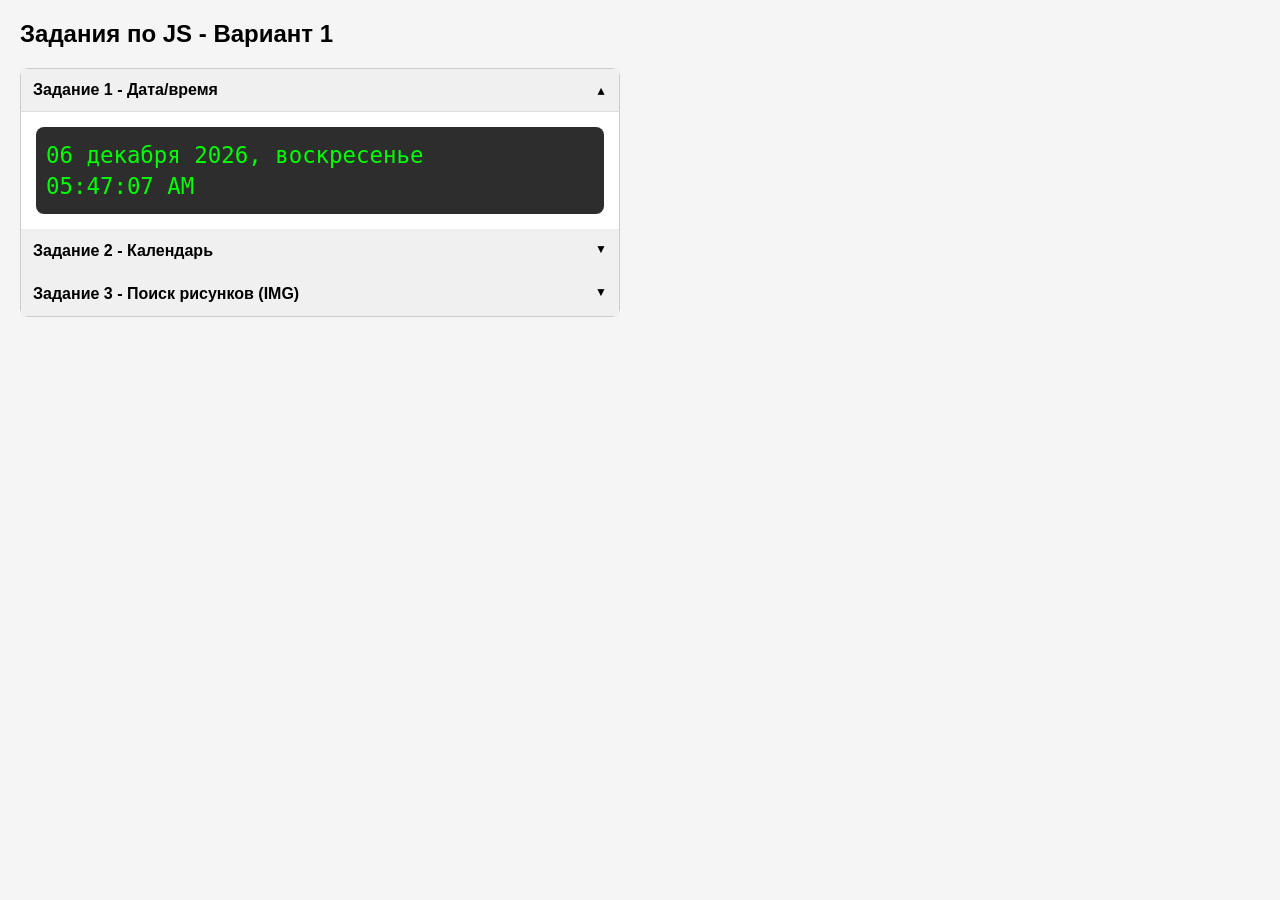
==== time/index.html @ 87015b06 "Add files via upload" ====
<!DOCTYPE html>
<html lang="ru">
<head>
    <meta charset="UTF-8">
    <title>Задания по JS - Вариант 1</title>
    <link rel="stylesheet" href="style.css">
</head>
<body>
    <h2>Задания по JS - Вариант 1</h2>
    <div class="accordion">
        <div class="item active" id="datetime-item">
            <div class="header">Задание 1 - Дата/время</div>
            <div class="content">
                <div id="datetime-block">
                    <div class="date-line" id="dateDisplay"></div>
                    <div class="time-line" id="timeDisplay"></div>
                </div>
            </div>
        </div>

        <div class="item" id="calendar-item">
            <div class="header">Задание 2 - Календарь</div>
            <div class="content">
                <div class="calendar-wrapper">
                    <div class="calendar-controls">
                        <button class="cal-btn" id="prevMonthBtn">◀ Пред.</button>
                        <span id="currentMonthYear"></span>
                        <button class="cal-btn" id="nextMonthBtn">След. ▶</button>
                        <button class="cal-btn today-btn" id="todayBtn">Сегодня</button>
                    </div>
                    <div id="calendarContainer"></div>
                    <div id="selectedDateDisplay" class="selected-date"></div>
                </div>
            </div>
        </div>

        <div class="item" id="dom-item">
            <div class="header">Задание 3 - Поиск рисунков (IMG)</div>
            <div class="content">
                <p>Найти все изображения &lt;img&gt; на странице:</p>
                <button id="findImagesBtn" class="action-btn">Найти и подсветить рисунки</button>
                <div id="imagesResult" class="result-area"></div>
                <hr>
                <p><i>Тестовые рисунки для проверки:</i></p>
                <div style="display: flex; gap: 10px; flex-wrap: wrap;">
                    <img src="https://picsum.photos/id/1/80/80" alt="тест 1">
                    <img src="https://picsum.photos/id/2/80/80" alt="тест 2">
                    <img src="https://picsum.photos/id/3/80/80" alt="тест 3">
                    <div><img src="https://picsum.photos/id/4/80/80" alt="вложенный"></div>
                </div>
                <p>Обычный текст, не рисунок</p>
            </div>
        </div>
    </div>

    <script src="script.js"></script>
</body>
</html>
---- time/style.css ----
body {
    font-family: Arial;
    max-width: 600px;
    margin: 20px 0 0 20px;
    background: #f5f5f5;
}

.accordion {
    border: 1px solid #ccc;
    border-radius: 8px;
    background: white;
}

.item {
    border-bottom: 1px solid #eee;
}

.header {
    background: #f0f0f0;
    padding: 12px;
    cursor: pointer;
    font-weight: bold;
    display: flex;
    justify-content: space-between;
}

.header::after {
    content: '▼';
    font-size: 12px;
    transition: transform 0.2s;
}

.item.active .header::after {
    transform: rotate(180deg);
}

.content {
    display: none;
    padding: 15px;
    border-top: 1px solid #ddd;
}

.item.active .content {
    display: block;
}

#datetime-block {
    background: #2d2d2d;
    color: #0f0;
    padding: 15px 10px;
    border-radius: 8px;
    text-align: left;
    font-family: monospace;
    font-size: 1.4rem;
    display: flex;
    flex-direction: column;
    align-items: flex-start;
    justify-content: flex-start;
}

.date-line, .time-line {
    width: 100%;
}

.time-line {
    margin-top: 5px;
}

.calendar-wrapper {
    text-align: center;
}
.calendar-controls {
    display: flex;
    justify-content: center;
    gap: 12px;
    margin-bottom: 15px;
    align-items: center;
    flex-wrap: wrap;
}
.cal-btn {
    background: #e0e0e0;
    border: 1px solid #ccc;
    padding: 6px 12px;
    cursor: pointer;
    border-radius: 4px;
    font-size: 14px;
    font-family: inherit;
}
.cal-btn:hover {
    background: #d0d0d0;
}
.today-btn {
    background: #4caf50;
    color: white;
    border-color: #4caf50;
}
.today-btn:hover {
    background: #45a049;
}
#currentMonthYear {
    font-weight: bold;
    font-size: 1.2rem;
    min-width: 140px;
}
.calendar-table {
    width: 100%;
    border-collapse: collapse;
    margin-top: 10px;
    background: white;
}
.calendar-table th, .calendar-table td {
    border: 1px solid #ddd;
    padding: 8px;
    text-align: center;
    cursor: pointer;
}
.calendar-table th {
    background: #f5f5f5;
    font-weight: normal;
}
.calendar-table td.weekend {
    color: red;
}
.calendar-table td.today {
    background: #ffeb3b;
    font-weight: bold;
}
.calendar-table td.selected {
    background: #4caf50;
    color: white;
    font-weight: bold;
}
.calendar-table td.empty-cell {
    background: #fafafa;
    cursor: default;
}
.selected-date {
    margin-top: 15px;
    font-weight: bold;
    color: #333;
}

.action-btn {
    background: #e0e0e0;
    border: 1px solid #ccc;
    padding: 6px 12px;
    cursor: pointer;
    border-radius: 4px;
    font-size: 14px;
    margin-bottom: 10px;
}
.result-area {
    margin: 10px 0;
    font-weight: bold;
    color: #0066cc;
}
.highlight-image {
    outline: 3px solid #ff9800;
    background: #fff3cd;
    transition: all 0.2s;
}
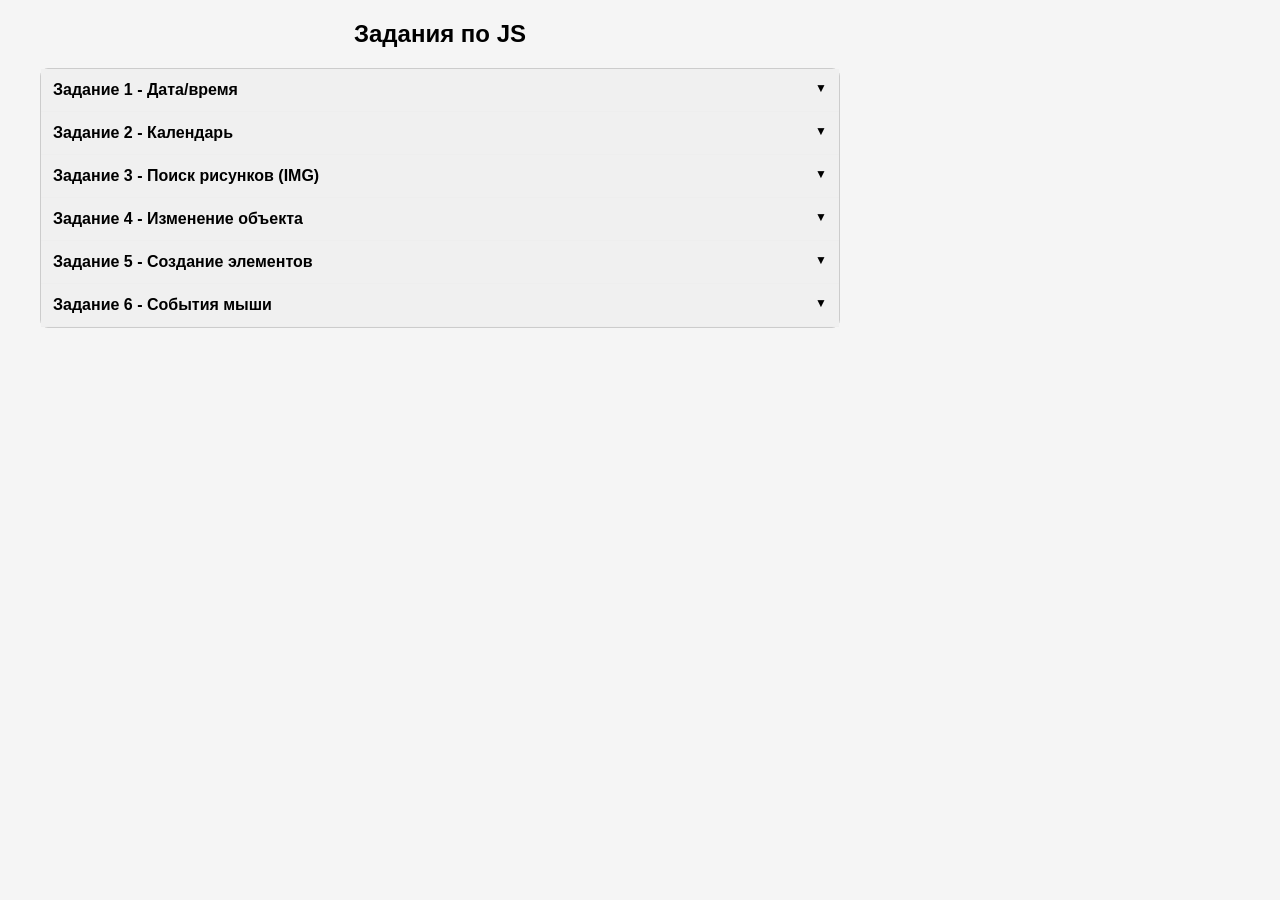
==== commit ba7bf257: "Add files via upload" ====
--- a/time/index.html
+++ b/time/index.html
@@ -2,13 +2,15 @@
 <html lang="ru">
 <head>
     <meta charset="UTF-8">
-    <title>Задания по JS - Вариант 1</title>
+    <meta name="viewport" content="width=device-width, initial-scale=1.0">
+    <title>Задания по JS (6 заданий)</title>
     <link rel="stylesheet" href="style.css">
 </head>
 <body>
-    <h2>Задания по JS - Вариант 1</h2>
+    <h2>Задания по JS</h2>
+    
     <div class="accordion">
-        <div class="item active" id="datetime-item">
+        <div class="item">
             <div class="header">Задание 1 - Дата/время</div>
             <div class="content">
                 <div id="datetime-block">
@@ -18,37 +20,76 @@
             </div>
         </div>
 
-        <div class="item" id="calendar-item">
+        <div class="item">
             <div class="header">Задание 2 - Календарь</div>
             <div class="content">
                 <div class="calendar-wrapper">
                     <div class="calendar-controls">
-                        <button class="cal-btn" id="prevMonthBtn">◀ Пред.</button>
+                        <button id="prevMonthBtn" class="cal-btn">◀ Пред.</button>
+                        <button id="todayBtn" class="cal-btn today-btn">Сегодня</button>
+                        <button id="nextMonthBtn" class="cal-btn">След. ▶</button>
                         <span id="currentMonthYear"></span>
-                        <button class="cal-btn" id="nextMonthBtn">След. ▶</button>
-                        <button class="cal-btn today-btn" id="todayBtn">Сегодня</button>
                     </div>
                     <div id="calendarContainer"></div>
-                    <div id="selectedDateDisplay" class="selected-date"></div>
+                    <div class="selected-date" id="selectedDateDisplay"></div>
                 </div>
             </div>
         </div>
 
-        <div class="item" id="dom-item">
+        <div class="item">
             <div class="header">Задание 3 - Поиск рисунков (IMG)</div>
             <div class="content">
                 <p>Найти все изображения &lt;img&gt; на странице:</p>
                 <button id="findImagesBtn" class="action-btn">Найти и подсветить рисунки</button>
                 <div id="imagesResult" class="result-area"></div>
-                <hr>
-                <p><i>Тестовые рисунки для проверки:</i></p>
-                <div style="display: flex; gap: 10px; flex-wrap: wrap;">
-                    <img src="https://picsum.photos/id/1/80/80" alt="тест 1">
-                    <img src="https://picsum.photos/id/2/80/80" alt="тест 2">
-                    <img src="https://picsum.photos/id/3/80/80" alt="тест 3">
-                    <div><img src="https://picsum.photos/id/4/80/80" alt="вложенный"></div>
+                <p>Тестовые рисунки для проверки:</p>
+                <img src="images/1.jpg" alt="test1" width="80" height="80">
+                <img src="images/2.jpg" alt="test2" width="80" height="80">
+                <img src="images/3.jpg" alt="test3" width="80" height="80">
+                <img src="images/4.jpg" alt="test4" width="80" height="80">
+                <p>Обычный текст, не рисунок</p>
+            </div>
+        </div>
+
+        <div class="item">
+            <div class="header">Задание 4 - Изменение объекта</div>
+            <div class="content">
+                <p><b>Вариант 2:</b> Через 120мс удалять из видимости один из блоков (номер выбирается рандомно).</p>
+                <button id="startTask4Btn" class="action-btn">▶ Запустить</button>
+                <button id="resetTask4Btn" class="action-btn">↺ Сбросить</button>
+                <div class="task4-container">
+                    <div class="task4-block">Блок 1</div>
+                    <div class="task4-block">Блок 2</div>
+                    <div class="task4-block">Блок 3</div>
+                    <div class="task4-block">Блок 4</div>
+                    <div class="task4-block">Блок 5</div>
                 </div>
-                <p>Обычный текст, не рисунок</p>
+            </div>
+        </div>
+
+        <div class="item">
+            <div class="header">Задание 5 - Создание элементов</div>
+            <div class="content">
+                <p><b>Вариант 1:</b> Абзацы (&lt;p&gt;) в &lt;div&gt;. Порядок: обратный (добавление в начало).</p>
+                <button id="addParagraphBtn" class="action-btn">➕ Добавить абзац</button>
+                <button id="clearParagraphsBtn" class="action-btn">🗑 Очистить все</button>
+                <div id="paragraphsContainer" class="paragraphs-container">
+                    <p style="color: #999; font-style: italic;">Нажмите "Добавить абзац" для создания элементов</p>
+                </div>
+            </div>
+        </div>
+
+        <div class="item">
+            <div class="header">Задание 6 - События мыши</div>
+            <div class="content">
+                <p><b>Вариант 1:</b> Наведение курсора → смена одной из трех картинок.</p>
+                <p>Наведите курсор на зеленый блок ниже:</p>
+                <div id="hoverTarget" class="hover-target">
+                    Наведи на меня
+                </div>
+                <div id="imageContainer" class="image-container">
+                    <img id="displayedImage" src="" alt="Изменение при наведении">
+                </div>
             </div>
         </div>
     </div>
--- a/time/style.css
+++ b/time/style.css
@@ -1,20 +1,21 @@
 body {
-    font-family: Arial;
-    max-width: 600px;
+    font-family: Arial, sans-serif;
+    max-width: 800px;
     margin: 20px 0 0 20px;
     background: #f5f5f5;
-}
-
+    padding: 0 20px;
+}
+h2 {
+    text-align: center;
+}
 .accordion {
     border: 1px solid #ccc;
     border-radius: 8px;
     background: white;
 }
-
 .item {
     border-bottom: 1px solid #eee;
 }
-
 .header {
     background: #f0f0f0;
     padding: 12px;
@@ -23,49 +24,36 @@
     display: flex;
     justify-content: space-between;
 }
-
 .header::after {
     content: '▼';
     font-size: 12px;
     transition: transform 0.2s;
 }
-
 .item.active .header::after {
     transform: rotate(180deg);
 }
-
 .content {
     display: none;
     padding: 15px;
     border-top: 1px solid #ddd;
 }
-
 .item.active .content {
     display: block;
 }
-
 #datetime-block {
     background: #2d2d2d;
     color: #0f0;
     padding: 15px 10px;
     border-radius: 8px;
-    text-align: left;
     font-family: monospace;
     font-size: 1.4rem;
-    display: flex;
-    flex-direction: column;
-    align-items: flex-start;
-    justify-content: flex-start;
-}
-
+}
 .date-line, .time-line {
     width: 100%;
 }
-
 .time-line {
     margin-top: 5px;
 }
-
 .calendar-wrapper {
     text-align: center;
 }
@@ -84,7 +72,6 @@
     cursor: pointer;
     border-radius: 4px;
     font-size: 14px;
-    font-family: inherit;
 }
 .cal-btn:hover {
     background: #d0d0d0;
@@ -106,7 +93,6 @@
     width: 100%;
     border-collapse: collapse;
     margin-top: 10px;
-    background: white;
 }
 .calendar-table th, .calendar-table td {
     border: 1px solid #ddd;
@@ -116,7 +102,6 @@
 }
 .calendar-table th {
     background: #f5f5f5;
-    font-weight: normal;
 }
 .calendar-table td.weekend {
     color: red;
@@ -139,7 +124,6 @@
     font-weight: bold;
     color: #333;
 }
-
 .action-btn {
     background: #e0e0e0;
     border: 1px solid #ccc;
@@ -148,6 +132,10 @@
     border-radius: 4px;
     font-size: 14px;
     margin-bottom: 10px;
+    margin-right: 5px;
+}
+.action-btn:hover {
+    background: #d0d0d0;
 }
 .result-area {
     margin: 10px 0;
@@ -157,5 +145,83 @@
 .highlight-image {
     outline: 3px solid #ff9800;
     background: #fff3cd;
-    transition: all 0.2s;
+}
+.task4-container {
+    display: flex;
+    flex-wrap: wrap;
+    gap: 10px;
+    margin-top: 10px;
+}
+.task4-block {
+    width: 80px;
+    height: 80px;
+    background: #4caf50;
+    color: white;
+    display: flex;
+    align-items: center;
+    justify-content: center;
+    font-weight: bold;
+    border-radius: 4px;
+    transition: opacity 0.01s;
+}
+.task4-block.hidden-block {
+    opacity: 0;
+}
+.paragraphs-container {
+    margin-top: 15px;
+    padding: 15px;
+    background: #f9f9f9;
+    border: 1px solid #ddd;
+    border-radius: 4px;
+    min-height: 100px;
+}
+.paragraphs-container p {
+    padding: 10px 15px;
+    margin: 8px 0;
+    background: white;
+    border-left: 4px solid #2196F3;
+    border-radius: 4px;
+    position: relative;
+}
+.paragraphs-container p .delete-btn {
+    position: absolute;
+    right: 10px;
+    top: 50%;
+    transform: translateY(-50%);
+    background: #f44336;
+    color: white;
+    border: none;
+    padding: 4px 10px;
+    border-radius: 3px;
+    cursor: pointer;
+    font-size: 12px;
+}
+.paragraphs-container p .delete-btn:hover {
+    background: #d32f2f;
+}
+.hover-target {
+    width: 200px;
+    height: 60px;
+    background: #4caf50;
+    color: white;
+    display: flex;
+    align-items: center;
+    justify-content: center;
+    border-radius: 4px;
+    cursor: pointer;
+    margin: 15px 0;
+    font-weight: bold;
+}
+.hover-target:hover {
+    background: #45a049;
+}
+.image-container {
+    margin-top: 15px;
+    min-height: 100px;
+    text-align: center;
+}
+.image-container img {
+    max-width: 150px;
+    border: 2px solid #ddd;
+    border-radius: 4px;
 }
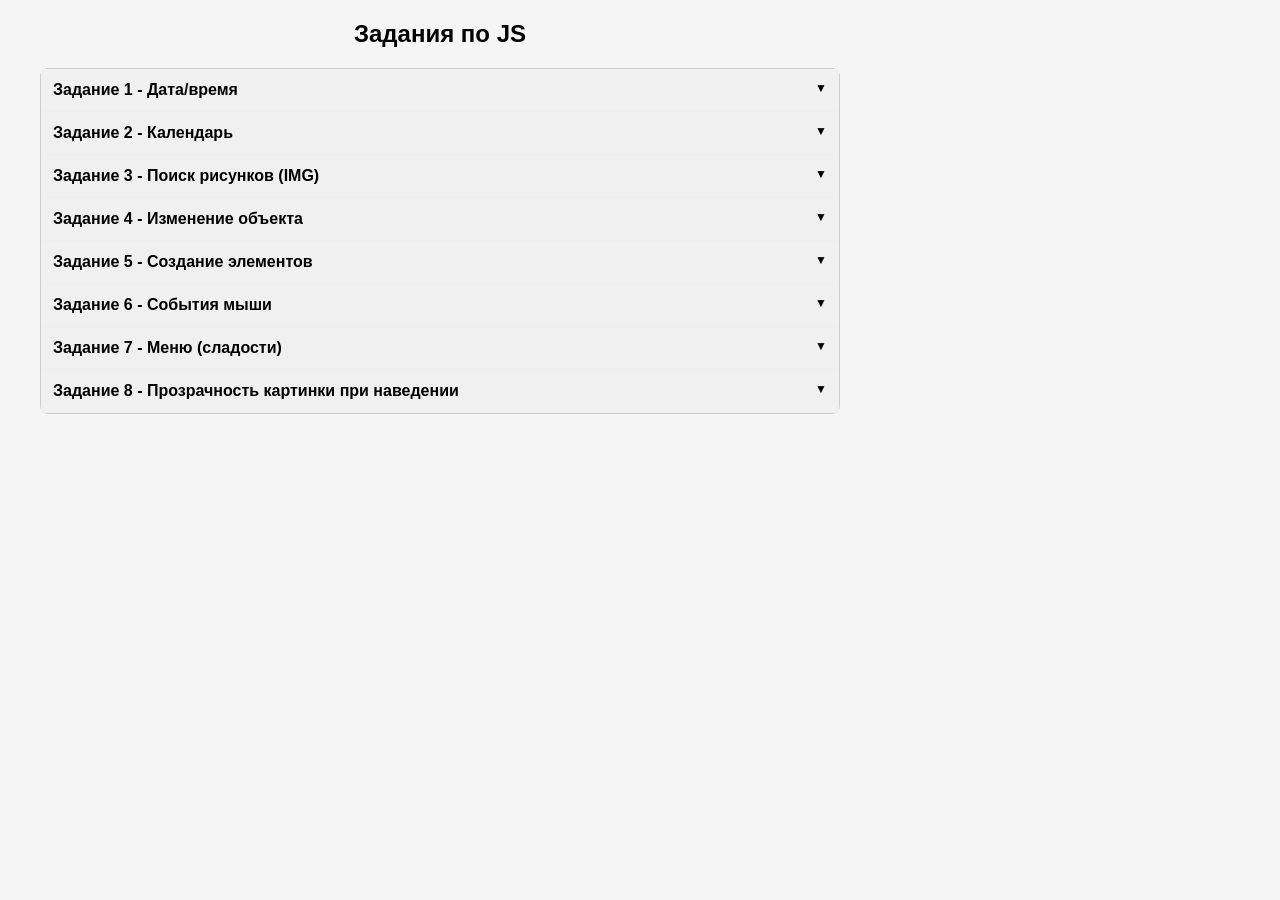
==== commit 368ba8f1: "Add files via upload" ====
--- a/time/index.html
+++ b/time/index.html
@@ -3,7 +3,7 @@
 <head>
     <meta charset="UTF-8">
     <meta name="viewport" content="width=device-width, initial-scale=1.0">
-    <title>Задания по JS (6 заданий)</title>
+    <title>Задания по JS</title>
     <link rel="stylesheet" href="style.css">
 </head>
 <body>
@@ -92,6 +92,33 @@
                 </div>
             </div>
         </div>
+
+        <div class="item">
+            <div class="header">Задание 7 - Меню (сладости)</div>
+            <div class="content">
+                <p>Кликните на сладость.</p>
+                <button id="resetSweetsBtn" class="action-btn">Сбросить меню</button>
+                <ul id="sweetsList">
+                    <li>Пирожное</li>
+                    <li>Конфета</li>
+                    <li>Шоколад</li>
+                    <li>Мороженое</li>
+                    <li>Пончик</li>
+                </ul>
+                <div id="sweetsMessage" class="sweets-message" style="display: none;">Сладости закончились</div>
+            </div>
+        </div>
+
+        <div class="item">
+            <div class="header">Задание 8 - Прозрачность картинки при наведении</div>
+             <div class="content">
+                <p>Наведите курсор на картинку.</p>
+                <div class="image-overlay-container">
+                    <div class="behind-text">Текст за картинкой</div>
+                    <img id="hoverImage" src="images/1.jpg" alt="Тестовая картинка" class="hover-fade-img">
+                </div>
+            </div>
+        </div>
     </div>
 
     <script src="script.js"></script>
--- a/time/style.css
+++ b/time/style.css
@@ -162,7 +162,6 @@
     justify-content: center;
     font-weight: bold;
     border-radius: 4px;
-    transition: opacity 0.01s;
 }
 .task4-block.hidden-block {
     opacity: 0;
@@ -224,4 +223,61 @@
     max-width: 150px;
     border: 2px solid #ddd;
     border-radius: 4px;
+}
+#sweetsList {
+    list-style: none;
+    padding: 0;
+    margin: 0 0 15px 0;
+}
+#sweetsList li {
+    background: #fff9e6;
+    border: 1px solid #f0c674;
+    border-radius: 6px;
+    padding: 10px 15px;
+    margin-bottom: 8px;
+    cursor: pointer;
+    transition: opacity 0.3s ease;
+    font-size: 1.1rem;
+}
+#sweetsList li:hover {
+    background: #ffe6b3;
+}
+.sweet-fade-out {
+    opacity: 0;
+}
+.sweets-message {
+    background: #4caf50;
+    color: white;
+    padding: 12px;
+    text-align: center;
+    border-radius: 6px;
+    font-weight: bold;
+    margin-top: 10px;
+}
+.image-overlay-container {
+    position: relative;
+    display: inline-block;
+}
+.behind-text {
+    position: absolute;
+    top: 50%;
+    left: 50%;
+    transform: translate(-50%, -50%);
+    background: rgba(0,0,0,0.7);
+    color: white;
+    padding: 10px;
+    border-radius: 5px;
+    white-space: nowrap;
+    z-index: 1;
+}
+.hover-fade-img {
+    position: relative;
+    z-index: 2;
+    transition: opacity 0.3s ease;
+    display: block;
+    width: 200px;
+    height: auto;
+}
+.fade-out {
+    opacity: 0;
 }
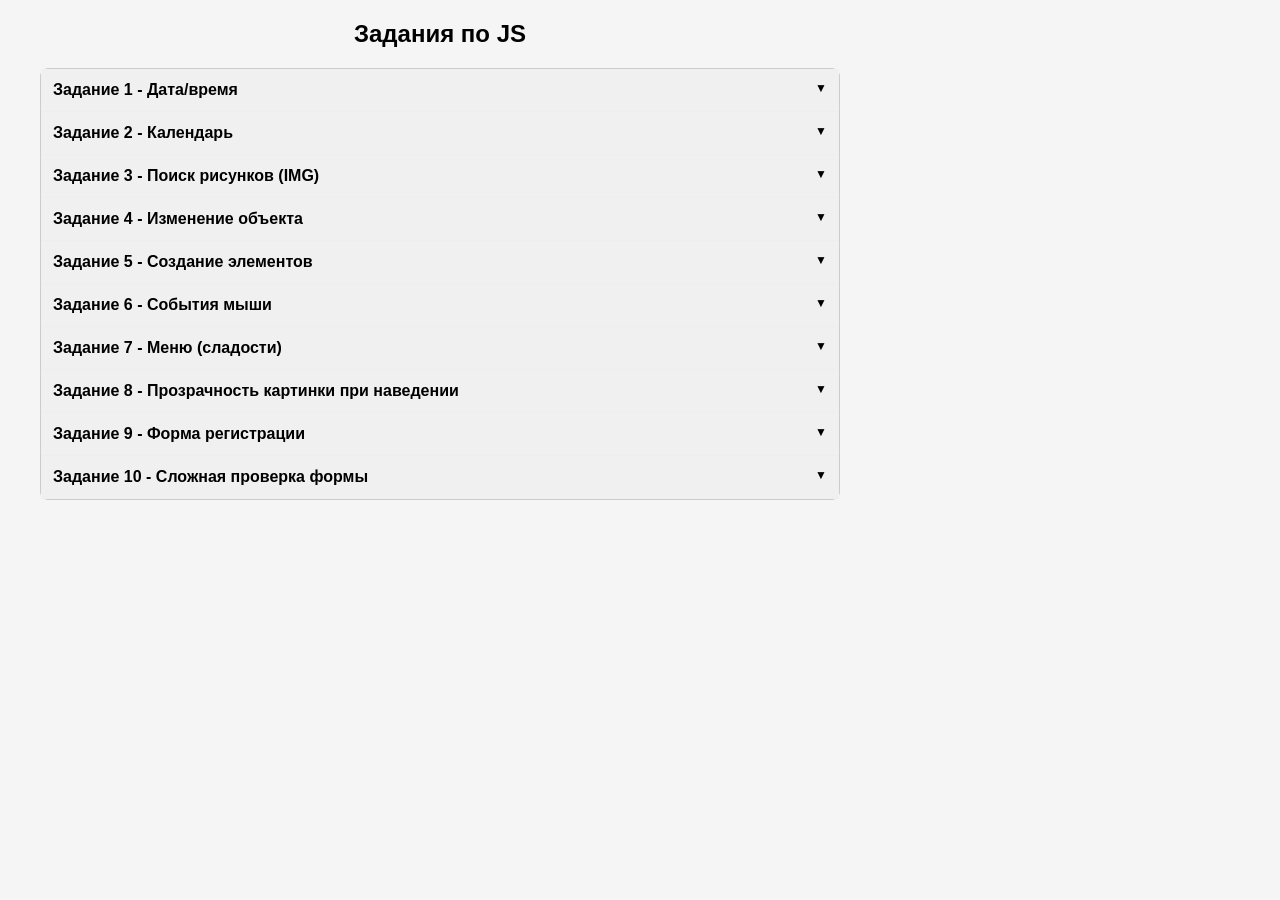
==== commit ad15353f: "Add files via upload" ====
--- a/time/index.html
+++ b/time/index.html
@@ -119,7 +119,117 @@
                 </div>
             </div>
         </div>
+
+<div class="item">
+    <div class="header">Задание 9 - Форма регистрации </div>
+    <div class="content">
+        <form id="anketaForm" class="anketa-form">
+            <table class="anketa-table">
+                <tr>
+                    <td class="label">Регистрационное имя *</td>
+                    <td><input type="text" id="regName" class="form-control"><div class="error-message" id="regNameError"></div></td>
+                </tr>
+                <tr>
+                    <td class="label">Пароль *</td>
+                    <td><input type="password" id="regPassword" class="form-control"><div class="error-message" id="regPasswordError"></div></td>
+                </tr>
+                <tr>
+                    <td class="label">Подтверждение пароля *</td>
+                    <td><input type="password" id="regConfirmPassword" class="form-control"><div class="error-message" id="regConfirmError"></div></td>
+                </tr>
+                <tr>
+                    <td class="label">E-mail *</td>
+                    <td><input type="email" id="regEmail" class="form-control"><div class="error-message" id="regEmailError"></div></td>
+                </tr>
+                <tr>
+                    <td class="label">Ваша специализация</td>
+                    <td><select id="specialization"><option value="webmaster">Web-мастер</option><option value="designer">Веб-дизайнер</option><option value="backend">Backend-разработчик</option><option value="frontend">Frontend-разработчик</option></select></td>
+                </tr>
+                <tr>
+                    <td class="label">Пол</td>
+                    <td><label><input type="radio" name="gender" value="male"> Мужской</label> <label><input type="radio" name="gender" value="female"> Женский</label></td>
+                </tr>
+                <tr>
+                    <td class="label">Ваши навыки</td>
+                    <td>
+                        <label><input type="checkbox" name="skills" value="html_css"> знание HTML и CSS</label><br>
+                        <label><input type="checkbox" name="skills" value="perl"> знание Perl</label><br>
+                        <label><input type="checkbox" name="skills" value="asp"> знание ASP</label><br>
+                        <label><input type="checkbox" name="skills" value="photoshop"> знание Adobe Photoshop</label><br>
+                        <label><input type="checkbox" name="skills" value="java"> знание JAVA</label><br>
+                        <label><input type="checkbox" name="skills" value="javascript"> знание JavaScript</label><br>
+                        <label><input type="checkbox" name="skills" value="flash"> знание Flash</label>
+                    </td>
+                </tr>
+                <tr>
+                    <td class="label">Дополнительные сведения</td>
+                    <td><textarea id="additionalInfo" rows="3" cols="40"></textarea></td>
+                </tr>
+                <tr>
+                    <td colspan="2" style="text-align: center; padding-top: 15px;">
+                        <button type="submit" class="submit-btn">Зарегистрировать</button>
+                        <button type="reset" class="reset-btn" id="resetFormBtn">Очистить форму</button>
+                    </td>
+                </tr>
+            </table>
+            <div id="anketaSuccessMessage" class="success-message" style="display: none;"></div>
+        </form>
     </div>
+</div>
+
+<div class="item">
+    <div class="header">Задание 10 - Сложная проверка формы</div>
+    <div class="content">
+        <form id="complexForm" class="complex-form">
+            <table class="anketa-table">
+                <tr>
+                    <td class="label">Логин *</td>
+                    <td><input type="text" id="login" class="form-control"><div class="error-message" id="loginError"></div></td>
+                </tr>
+                <tr>
+                    <td class="label">Пароль *</td>
+                    <td><input type="password" id="password10" class="form-control"><div class="error-message" id="password10Error"></div></td>
+                </tr>
+                <tr>
+                    <td class="label">Подтверждение пароля *</td>
+                    <td><input type="password" id="confirmPassword10" class="form-control"><div class="error-message" id="confirm10Error"></div></td>
+                </tr>
+                <tr>
+                    <td class="label">E-mail * (сложная проверка)</td>
+                    <td><input type="email" id="email10" class="form-control"><div class="error-message" id="email10Error"></div><small>Формат: до @ только буквы/цифры (≥2), после @ цепочки ≥2 символов, последняя ≤4 символов</small></td>
+                </tr>
+                <tr>
+                    <td class="label">Телефон *</td>
+                    <td><input type="tel" id="phone10" class="form-control" placeholder="+7XXXXXXXXXX"><div class="error-message" id="phone10Error"></div></td>
+                </tr>
+                <tr>
+                    <td class="label">Дата рождения *</td>
+                    <td><input type="date" id="birthdate10" class="form-control"><div class="error-message" id="birthdate10Error"></div></td>
+                </tr>
+                <tr>
+                    <td class="label">ФИО *</td>
+                    <td><input type="text" id="fio10" class="form-control" placeholder="Иванов Иван Иванович"><div class="error-message" id="fio10Error"></div></td>
+                </tr>
+                <tr>
+                    <td class="label">Факультет *</td>
+                    <td><input type="text" id="faculty10" class="form-control"><div class="error-message" id="faculty10Error"></div></td>
+                </tr>
+                <tr>
+                    <td class="label">Кафедра *</td>
+                    <td><input type="text" id="department10" class="form-control"><div class="error-message" id="department10Error"></div></td>
+                </tr>
+                <tr>
+                    <td colspan="2" style="text-align: center; padding-top: 15px;">
+                        <button type="submit" class="submit-btn">Проверить и отправить</button>
+                        <button type="reset" class="reset-btn" id="resetComplexBtn">Очистить форму</button>
+                    </td>
+                </tr>
+            </table>
+            <div id="complexSuccessMessage" class="success-message" style="display: none;"></div>
+        </form>
+    </div>
+</div>
+        
 
     <script src="script.js"></script>
 </body>
--- a/time/style.css
+++ b/time/style.css
@@ -280,4 +280,81 @@
 }
 .fade-out {
     opacity: 0;
+}
+.anketa-form {
+    max-width: 700px;
+    margin: 0 auto;
+}
+.anketa-table {
+    width: 100%;
+    border-collapse: collapse;
+}
+.anketa-table td {
+    padding: 8px;
+    vertical-align: top;
+}
+.anketa-table td.label {
+    width: 35%;
+    font-weight: bold;
+    background-color: #f9f9f9;
+    padding-right: 12px;
+}
+.anketa-table input[type="text"],
+.anketa-table input[type="password"],
+.anketa-table input[type="email"],
+.anketa-table select,
+.anketa-table textarea {
+    width: 100%;
+    padding: 6px;
+    border: 1px solid #ccc;
+    border-radius: 4px;
+    box-sizing: border-box;
+}
+.anketa-table input:focus,
+.anketa-table select:focus,
+.anketa-table textarea:focus {
+    border-color: #4CAF50;
+    box-shadow: 0 0 4px rgba(76,175,80,0.5);
+    outline: none;
+    background-color: #f9fff9;
+}
+.error-message {
+    color: #f44336;
+    font-size: 12px;
+    margin-top: 4px;
+}
+.error-input {
+    border-color: #f44336 !important;
+    background-color: #ffeaea !important;
+}
+.submit-btn, .reset-btn {
+    padding: 8px 20px;
+    border: none;
+    border-radius: 4px;
+    cursor: pointer;
+    font-size: 14px;
+    margin: 0 5px;
+}
+.submit-btn {
+    background-color: #4CAF50;
+    color: white;
+}
+.submit-btn:hover {
+    background-color: #45a049;
+}
+.reset-btn {
+    background-color: #f0ad4e;
+    color: white;
+}
+.reset-btn:hover {
+    background-color: #ec971f;
+}
+.success-message {
+    margin-top: 15px;
+    padding: 10px;
+    background-color: #dff0d8;
+    color: #3c763d;
+    border: 1px solid #d6e9c6;
+    border-radius: 4px;
+    text-align: center;
 }
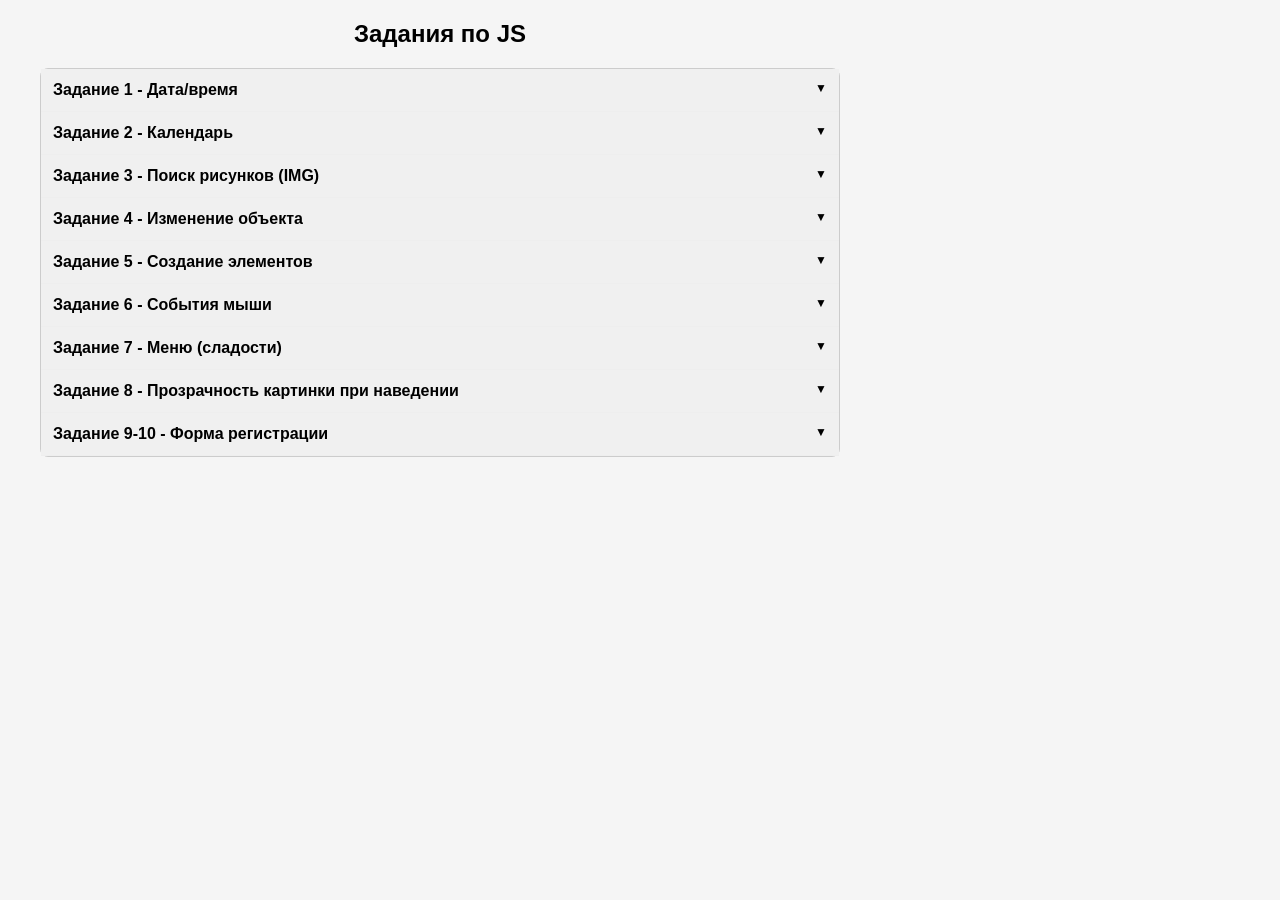
==== commit ec703421: "Add files via upload" ====
--- a/time/index.html
+++ b/time/index.html
@@ -121,111 +121,78 @@
         </div>
 
 <div class="item">
-    <div class="header">Задание 9 - Форма регистрации </div>
+    <div class="header">Задание 9-10 - Форма регистрации </div>
     <div class="content">
-        <form id="anketaForm" class="anketa-form">
-            <table class="anketa-table">
-                <tr>
-                    <td class="label">Регистрационное имя *</td>
-                    <td><input type="text" id="regName" class="form-control"><div class="error-message" id="regNameError"></div></td>
-                </tr>
-                <tr>
-                    <td class="label">Пароль *</td>
-                    <td><input type="password" id="regPassword" class="form-control"><div class="error-message" id="regPasswordError"></div></td>
-                </tr>
-                <tr>
-                    <td class="label">Подтверждение пароля *</td>
-                    <td><input type="password" id="regConfirmPassword" class="form-control"><div class="error-message" id="regConfirmError"></div></td>
-                </tr>
-                <tr>
-                    <td class="label">E-mail *</td>
-                    <td><input type="email" id="regEmail" class="form-control"><div class="error-message" id="regEmailError"></div></td>
-                </tr>
-                <tr>
-                    <td class="label">Ваша специализация</td>
-                    <td><select id="specialization"><option value="webmaster">Web-мастер</option><option value="designer">Веб-дизайнер</option><option value="backend">Backend-разработчик</option><option value="frontend">Frontend-разработчик</option></select></td>
-                </tr>
-                <tr>
-                    <td class="label">Пол</td>
-                    <td><label><input type="radio" name="gender" value="male"> Мужской</label> <label><input type="radio" name="gender" value="female"> Женский</label></td>
-                </tr>
-                <tr>
-                    <td class="label">Ваши навыки</td>
-                    <td>
-                        <label><input type="checkbox" name="skills" value="html_css"> знание HTML и CSS</label><br>
-                        <label><input type="checkbox" name="skills" value="perl"> знание Perl</label><br>
-                        <label><input type="checkbox" name="skills" value="asp"> знание ASP</label><br>
-                        <label><input type="checkbox" name="skills" value="photoshop"> знание Adobe Photoshop</label><br>
-                        <label><input type="checkbox" name="skills" value="java"> знание JAVA</label><br>
-                        <label><input type="checkbox" name="skills" value="javascript"> знание JavaScript</label><br>
-                        <label><input type="checkbox" name="skills" value="flash"> знание Flash</label>
-                    </td>
-                </tr>
-                <tr>
-                    <td class="label">Дополнительные сведения</td>
-                    <td><textarea id="additionalInfo" rows="3" cols="40"></textarea></td>
-                </tr>
-                <tr>
-                    <td colspan="2" style="text-align: center; padding-top: 15px;">
-                        <button type="submit" class="submit-btn">Зарегистрировать</button>
-                        <button type="reset" class="reset-btn" id="resetFormBtn">Очистить форму</button>
-                    </td>
-                </tr>
-            </table>
-            <div id="anketaSuccessMessage" class="success-message" style="display: none;"></div>
-        </form>
-    </div>
-</div>
-
-<div class="item">
-    <div class="header">Задание 10 - Сложная проверка формы</div>
-    <div class="content">
-        <form id="complexForm" class="complex-form">
-            <table class="anketa-table">
-                <tr>
-                    <td class="label">Логин *</td>
-                    <td><input type="text" id="login" class="form-control"><div class="error-message" id="loginError"></div></td>
-                </tr>
-                <tr>
-                    <td class="label">Пароль *</td>
-                    <td><input type="password" id="password10" class="form-control"><div class="error-message" id="password10Error"></div></td>
-                </tr>
-                <tr>
-                    <td class="label">Подтверждение пароля *</td>
-                    <td><input type="password" id="confirmPassword10" class="form-control"><div class="error-message" id="confirm10Error"></div></td>
-                </tr>
-                <tr>
-                    <td class="label">E-mail * (сложная проверка)</td>
-                    <td><input type="email" id="email10" class="form-control"><div class="error-message" id="email10Error"></div><small>Формат: до @ только буквы/цифры (≥2), после @ цепочки ≥2 символов, последняя ≤4 символов</small></td>
-                </tr>
-                <tr>
-                    <td class="label">Телефон *</td>
-                    <td><input type="tel" id="phone10" class="form-control" placeholder="+7XXXXXXXXXX"><div class="error-message" id="phone10Error"></div></td>
-                </tr>
-                <tr>
-                    <td class="label">Дата рождения *</td>
-                    <td><input type="date" id="birthdate10" class="form-control"><div class="error-message" id="birthdate10Error"></div></td>
-                </tr>
-                <tr>
-                    <td class="label">ФИО *</td>
-                    <td><input type="text" id="fio10" class="form-control" placeholder="Иванов Иван Иванович"><div class="error-message" id="fio10Error"></div></td>
-                </tr>
-                <tr>
-                    <td class="label">Факультет *</td>
-                    <td><input type="text" id="faculty10" class="form-control"><div class="error-message" id="faculty10Error"></div></td>
-                </tr>
-                <tr>
-                    <td class="label">Кафедра *</td>
-                    <td><input type="text" id="department10" class="form-control"><div class="error-message" id="department10Error"></div></td>
-                </tr>
-                <tr>
-                    <td colspan="2" style="text-align: center; padding-top: 15px;">
-                        <button type="submit" class="submit-btn">Проверить и отправить</button>
-                        <button type="reset" class="reset-btn" id="resetComplexBtn">Очистить форму</button>
-                    </td>
-                </tr>
-            </table>
-            <div id="complexSuccessMessage" class="success-message" style="display: none;"></div>
+        <form id="complexForm" class="full-form">
+            <div class="form-row">
+                <div class="form-group half">
+                    <label>Логин <span class="required">*</span></label>
+                    <input type="text" id="compLogin" class="form-control">
+                    <div class="error-message" id="compLoginError"></div>
+                </div>
+                <div class="form-group half">
+                    <label>Имя <span class="required">*</span></label>
+                    <input type="text" id="compName" class="form-control">
+                    <div class="error-message" id="compNameError"></div>
+                </div>
+            </div>
+            <div class="form-row">
+                <div class="form-group half">
+                    <label>Пароль <span class="required">*</span></label>
+                    <input type="password" id="compPassword" class="form-control">
+                    <div class="error-message" id="compPasswordError"></div>
+                </div>
+                <div class="form-group half">
+                    <label>Повторите пароль <span class="required">*</span></label>
+                    <input type="password" id="compConfirmPassword" class="form-control">
+                    <div class="error-message" id="compConfirmError"></div>
+                </div>
+            </div>
+            <div class="form-row">
+                <div class="form-group half">
+                    <label>E-mail <span class="required">*</span> (сложная проверка)</label>
+                    <input type="email" id="compEmail" class="form-control">
+                    <div class="error-message" id="compEmailError"></div>
+                </div>
+                <div class="form-group half">
+                    <label>Дата рождения <span class="required">*</span></label>
+                    <input type="date" id="compBirthdate" class="form-control">
+                    <div class="error-message" id="compBirthdateError"></div>
+                </div>
+            </div>
+            <div class="form-group">
+                <label>О себе <span class="required">*</span> (минимум 20 символов)</label>
+                <textarea id="compAbout" class="form-control" rows="3"></textarea>
+                <div class="error-message" id="compAboutError"></div>
+            </div>
+            <div class="form-group">
+                <label>Навыки <span class="required">*</span> (минимум 20 символов)</label>
+                <textarea id="compSkills" class="form-control" rows="3"></textarea>
+                <div class="error-message" id="compSkillsError"></div>
+            </div>
+            <div class="form-group">
+                <label>Опыт работы (лет)</label>
+                <input type="number" id="compExperience" class="form-control" min="0" step="1">
+                <div class="error-message" id="compExperienceError"></div>
+            </div>
+            <div class="form-group">
+                <label>Ваш пол</label>
+                <div class="radio-group">
+                    <label><input type="radio" name="gender" value="male"> Мужской</label>
+                    <label><input type="radio" name="gender" value="female"> Женский</label>
+                </div>
+            </div>
+            <div class="form-group">
+                <label class="checkbox-label">
+                    <input type="checkbox" id="compAgree" class="checkbox"> Я согласен с условиями <span class="required">*</span>
+                </label>
+                <div class="error-message" id="compAgreeError"></div>
+            </div>
+            <div class="form-buttons">
+                <button type="submit" class="submit-btn">Отправить</button>
+                <button type="reset" class="reset-btn" id="compResetBtn">Очистить</button>
+            </div>
+            <div id="compSuccessMessage" class="success-message" style="display: none;"></div>
         </form>
     </div>
 </div>
--- a/time/style.css
+++ b/time/style.css
@@ -357,4 +357,120 @@
     border: 1px solid #d6e9c6;
     border-radius: 4px;
     text-align: center;
+}
+.full-form {
+    max-width: 800px;
+    margin: 0 auto;
+    background: white;
+    padding: 15px;
+    border-radius: 8px;
+}
+.form-row {
+    display: flex;
+    gap: 20px;
+    flex-wrap: wrap;
+}
+.form-group {
+    flex: 1;
+    min-width: 200px;
+    margin-bottom: 15px;
+}
+.form-group.half {
+    flex: 1 1 calc(50% - 20px);
+}
+.form-group label {
+    display: block;
+    margin-bottom: 5px;
+    font-weight: bold;
+}
+.required {
+    color: red;
+}
+.form-control {
+    width: 100%;
+    padding: 8px;
+    border: 1px solid #ccc;
+    border-radius: 4px;
+    box-sizing: border-box;
+    transition: all 0.2s;
+}
+.form-control:focus {
+    border-color: #4CAF50;
+    box-shadow: 0 0 4px rgba(76,175,80,0.5);
+    outline: none;
+    background-color: #f9fff9;
+}
+textarea.form-control {
+    resize: vertical;
+}
+.error-input {
+    border-color: #f44336 !important;
+    background-color: #ffeaea !important;
+}
+.error-message {
+    color: #f44336;
+    font-size: 12px;
+    margin-top: 4px;
+    min-height: 18px;
+}
+.radio-group {
+    display: flex;
+    gap: 15px;
+    margin-top: 5px;
+}
+.checkbox-label {
+    display: flex;
+    align-items: center;
+    gap: 8px;
+    cursor: pointer;
+}
+.checkbox {
+    width: auto;
+    margin: 0;
+}
+.form-buttons {
+    display: flex;
+    gap: 10px;
+    margin-top: 15px;
+    flex-wrap: wrap;
+}
+.submit-btn, .reset-btn {
+    padding: 10px 20px;
+    border: none;
+    border-radius: 4px;
+    cursor: pointer;
+    font-size: 14px;
+    transition: background 0.2s;
+}
+.submit-btn {
+    background-color: #4CAF50;
+    color: white;
+}
+.submit-btn:hover {
+    background-color: #45a049;
+}
+.reset-btn {
+    background-color: #f0ad4e;
+    color: white;
+}
+.reset-btn:hover {
+    background-color: #ec971f;
+}
+.success-message {
+    margin-top: 15px;
+    padding: 10px;
+    background-color: #dff0d8;
+    color: #3c763d;
+    border: 1px solid #d6e9c6;
+    border-radius: 4px;
+    text-align: center;
+}
+@media (max-width: 600px) {
+    .form-row {
+        flex-direction: column;
+        gap: 0;
+    }
+    .form-group.half {
+        flex: 1 1 100%;
+    }
 }
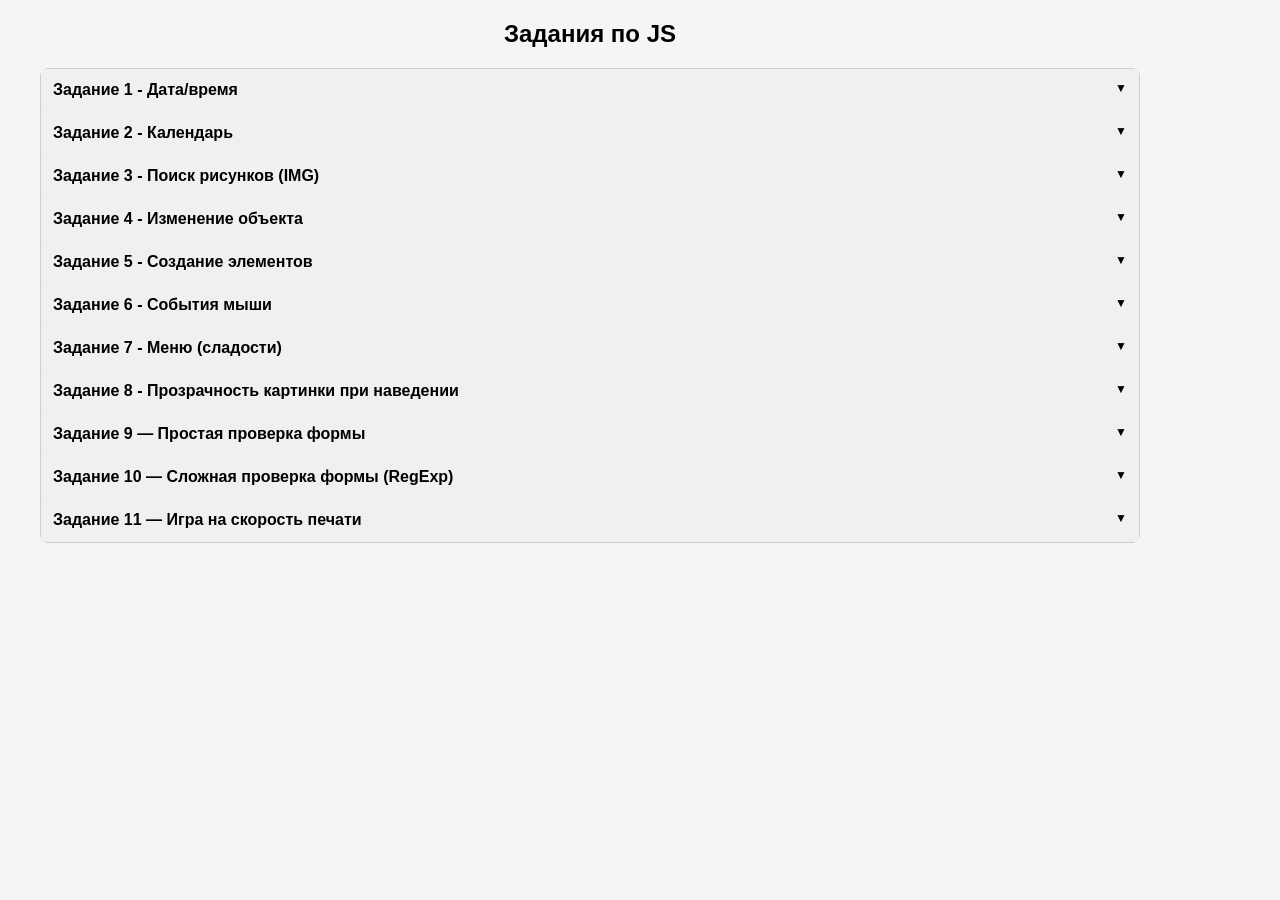
==== commit 8cb0478d: "Add files via upload" ====
--- a/time/index.html
+++ b/time/index.html
@@ -111,7 +111,7 @@
 
         <div class="item">
             <div class="header">Задание 8 - Прозрачность картинки при наведении</div>
-             <div class="content">
+            <div class="content">
                 <p>Наведите курсор на картинку.</p>
                 <div class="image-overlay-container">
                     <div class="behind-text">Текст за картинкой</div>
@@ -120,84 +120,159 @@
             </div>
         </div>
 
-<div class="item">
-    <div class="header">Задание 9-10 - Форма регистрации </div>
-    <div class="content">
-        <form id="complexForm" class="full-form">
-            <div class="form-row">
-                <div class="form-group half">
-                    <label>Логин <span class="required">*</span></label>
-                    <input type="text" id="compLogin" class="form-control">
-                    <div class="error-message" id="compLoginError"></div>
-                </div>
-                <div class="form-group half">
-                    <label>Имя <span class="required">*</span></label>
-                    <input type="text" id="compName" class="form-control">
-                    <div class="error-message" id="compNameError"></div>
-                </div>
-            </div>
-            <div class="form-row">
-                <div class="form-group half">
-                    <label>Пароль <span class="required">*</span></label>
-                    <input type="password" id="compPassword" class="form-control">
-                    <div class="error-message" id="compPasswordError"></div>
-                </div>
-                <div class="form-group half">
-                    <label>Повторите пароль <span class="required">*</span></label>
-                    <input type="password" id="compConfirmPassword" class="form-control">
-                    <div class="error-message" id="compConfirmError"></div>
-                </div>
-            </div>
-            <div class="form-row">
-                <div class="form-group half">
-                    <label>E-mail <span class="required">*</span> (сложная проверка)</label>
-                    <input type="email" id="compEmail" class="form-control">
-                    <div class="error-message" id="compEmailError"></div>
-                </div>
-                <div class="form-group half">
-                    <label>Дата рождения <span class="required">*</span></label>
-                    <input type="date" id="compBirthdate" class="form-control">
-                    <div class="error-message" id="compBirthdateError"></div>
-                </div>
-            </div>
-            <div class="form-group">
-                <label>О себе <span class="required">*</span> (минимум 20 символов)</label>
-                <textarea id="compAbout" class="form-control" rows="3"></textarea>
-                <div class="error-message" id="compAboutError"></div>
-            </div>
-            <div class="form-group">
-                <label>Навыки <span class="required">*</span> (минимум 20 символов)</label>
-                <textarea id="compSkills" class="form-control" rows="3"></textarea>
-                <div class="error-message" id="compSkillsError"></div>
-            </div>
-            <div class="form-group">
-                <label>Опыт работы (лет)</label>
-                <input type="number" id="compExperience" class="form-control" min="0" step="1">
-                <div class="error-message" id="compExperienceError"></div>
-            </div>
-            <div class="form-group">
-                <label>Ваш пол</label>
-                <div class="radio-group">
-                    <label><input type="radio" name="gender" value="male"> Мужской</label>
-                    <label><input type="radio" name="gender" value="female"> Женский</label>
-                </div>
-            </div>
-            <div class="form-group">
-                <label class="checkbox-label">
-                    <input type="checkbox" id="compAgree" class="checkbox"> Я согласен с условиями <span class="required">*</span>
-                </label>
-                <div class="error-message" id="compAgreeError"></div>
-            </div>
-            <div class="form-buttons">
-                <button type="submit" class="submit-btn">Отправить</button>
-                <button type="reset" class="reset-btn" id="compResetBtn">Очистить</button>
-            </div>
-            <div id="compSuccessMessage" class="success-message" style="display: none;"></div>
-        </form>
-    </div>
-</div>
-        
-
-    <script src="script.js"></script>
+        <div class="item">
+            <div class="header">Задание 9 — Простая проверка формы</div>
+            <div class="content">
+
+                <form id="simpleForm" class="full-form">
+
+                    <div class="form-group">
+                        <label>Логин *</label>
+                        <input type="text" id="simpleLogin" class="form-control">
+                        <div class="error-message"></div>
+                    </div>
+
+                    <div class="form-group">
+                        <label>Пароль *</label>
+                        <input type="password" id="simplePassword" class="form-control">
+                        <div class="error-message"></div>
+                    </div>
+
+                    <div class="form-group">
+                        <label>E-mail *</label>
+                        <input type="text" id="simpleEmail" class="form-control">
+                        <div class="error-message"></div>
+                    </div>
+
+                    <div class="form-group">
+                        <label>Телефон *</label>
+                        <input type="text" id="simplePhone" class="form-control">
+                        <div class="error-message"></div>
+                    </div>
+
+                    <div class="form-group">
+                        <label>ФИО *</label>
+                        <input type="text" id="simpleFio" class="form-control">
+                        <div class="error-message"></div>
+                    </div>
+
+                    <div class="form-group">
+                        <label>Факультет *</label>
+                        <input type="text" id="simpleFaculty" class="form-control">
+                        <div class="error-message"></div>
+                    </div>
+
+                    <div class="form-group">
+                        <label>Кафедра *</label>
+                        <input type="text" id="simpleDepartment" class="form-control">
+                        <div class="error-message"></div>
+                    </div>
+
+                    <button type="submit" class="submit-btn">Проверить</button>
+
+                </form>
+
+            </div>
+        </div>
+        <div class="item">
+            <div class="header">Задание 10 — Сложная проверка формы (RegExp)</div>
+            <div class="content">
+
+                <form id="complexForm" class="full-form">
+
+                    <div class="form-group">
+                        <label>Логин *</label>
+                        <input type="text" id="compLogin" class="form-control">
+                        <div class="error-message" id="compLoginError"></div>
+                    </div>
+
+                    <div class="form-group">
+                        <label>Пароль *</label>
+                        <input type="password" id="compPassword" class="form-control">
+                        <div class="error-message" id="compPasswordError"></div>
+                    </div>
+
+                    <div class="form-group">
+                        <label>Повторите пароль *</label>
+                        <input type="password" id="compConfirmPassword" class="form-control">
+                        <div class="error-message" id="compConfirmError"></div>
+                    </div>
+
+                    <div class="form-group">
+                        <label>E-mail *</label>
+                        <input type="text" id="compEmail" class="form-control">
+                        <div class="error-message" id="compEmailError"></div>
+                    </div>
+
+                    <div class="form-group">
+                        <label>Телефон *</label>
+                        <input type="text" id="compPhone" class="form-control">
+                        <div class="error-message" id="compPhoneError"></div>
+                    </div>
+
+                    <div class="form-group">
+                        <label>Дата рождения *</label>
+                        <input type="date" id="compBirthdate" class="form-control">
+                        <div class="error-message" id="compBirthdateError"></div>
+                    </div>
+
+                    <div class="form-group">
+                        <label>ФИО *</label>
+                        <input type="text" id="compFio" class="form-control">
+                        <div class="error-message" id="compFioError"></div>
+                    </div>
+
+                    <div class="form-group">
+                        <label>Факультет *</label>
+                        <input type="text" id="compFaculty" class="form-control">
+                        <div class="error-message" id="compFacultyError"></div>
+                    </div>
+
+                    <div class="form-group">
+                        <label>Кафедра *</label>
+                        <input type="text" id="compDepartment" class="form-control">
+                        <div class="error-message" id="compDepartmentError"></div>
+                    </div>
+
+                    <button type="submit" class="submit-btn">Отправить</button>
+
+                </form>
+
+            </div>
+        </div>
+
+        <div class="item">
+            <div class="header">Задание 11 — Игра на скорость печати</div>
+            <div class="content">
+
+                <div class="typing-header">
+                    <p>Напечатайте текст как можно быстрее и без ошибок.</p>
+                    <div class="record-block">
+                        🏆 Рекорд: <span id="recordCpm">0</span> симв/мин
+                    </div>
+                </div>
+
+                <div id="typingText" class="typing-text"></div>
+
+                <textarea id="typingInput"
+                          class="form-control typing-input-large"
+                          rows="8"
+                          placeholder="Начните печатать здесь..."
+                          disabled></textarea>
+
+                <div class="typing-stats">
+                    ⏱ Время: <span id="timeLeft">30</span> сек |
+                    ⌨ Скорость: <span id="cpm">0</span> симв/мин |
+                    🎯 Точность: <span id="accuracy">100</span>%
+                </div>
+
+                <button id="startTypingBtn" class="action-btn">▶ Начать</button>
+                <button id="restartTypingBtn" class="action-btn">🔄 Сброс</button>
+
+            </div>
+        </div>
+
+
+        <script src="script.js"></script>
 </body>
 </html>
--- a/time/style.css
+++ b/time/style.css
@@ -1,6 +1,6 @@
 body {
     font-family: Arial, sans-serif;
-    max-width: 800px;
+    max-width: 1100px;
     margin: 20px 0 0 20px;
     background: #f5f5f5;
     padding: 0 20px;
@@ -473,4 +473,64 @@
     .form-group.half {
         flex: 1 1 100%;
     }
+}
+
+
+.typing-text {
+    padding: 25px;
+    background: #f4f4f4;
+    border: 1px solid #ccc;
+    border-radius: 8px;
+    margin-bottom: 15px;
+    min-height: 160px;     
+    font-size: 22px;       
+    line-height: 2;       
+}
+
+.correct {
+    color: green;
+}
+
+.incorrect {
+    color: red;
+    text-decoration: underline;
+}
+
+.typing-stats {
+    margin: 20px 0;
+    font-weight: bold;
+    font-size: 22px;
+}
+
+.input-error {
+    animation: shake 0.2s;
+    border-color: red !important;
+    background-color: #ffe6e6 !important;
+}
+
+@keyframes shake {
+    0% { transform: translateX(0); }
+    25% { transform: translateX(-4px); }
+    50% { transform: translateX(4px); }
+    75% { transform: translateX(-4px); }
+    100% { transform: translateX(0); }
+}
+
+.typing-input-large {
+    font-size: 22px;
+    padding: 15px;
+    min-height: 160px;
+}
+
+.typing-header {
+    display: flex;
+    justify-content: space-between;
+    align-items: center;
+    margin-bottom: 10px;
+}
+
+.record-block {
+    font-weight: bold;
+    font-size: 18px;
+    color: #ff9800;
 }
